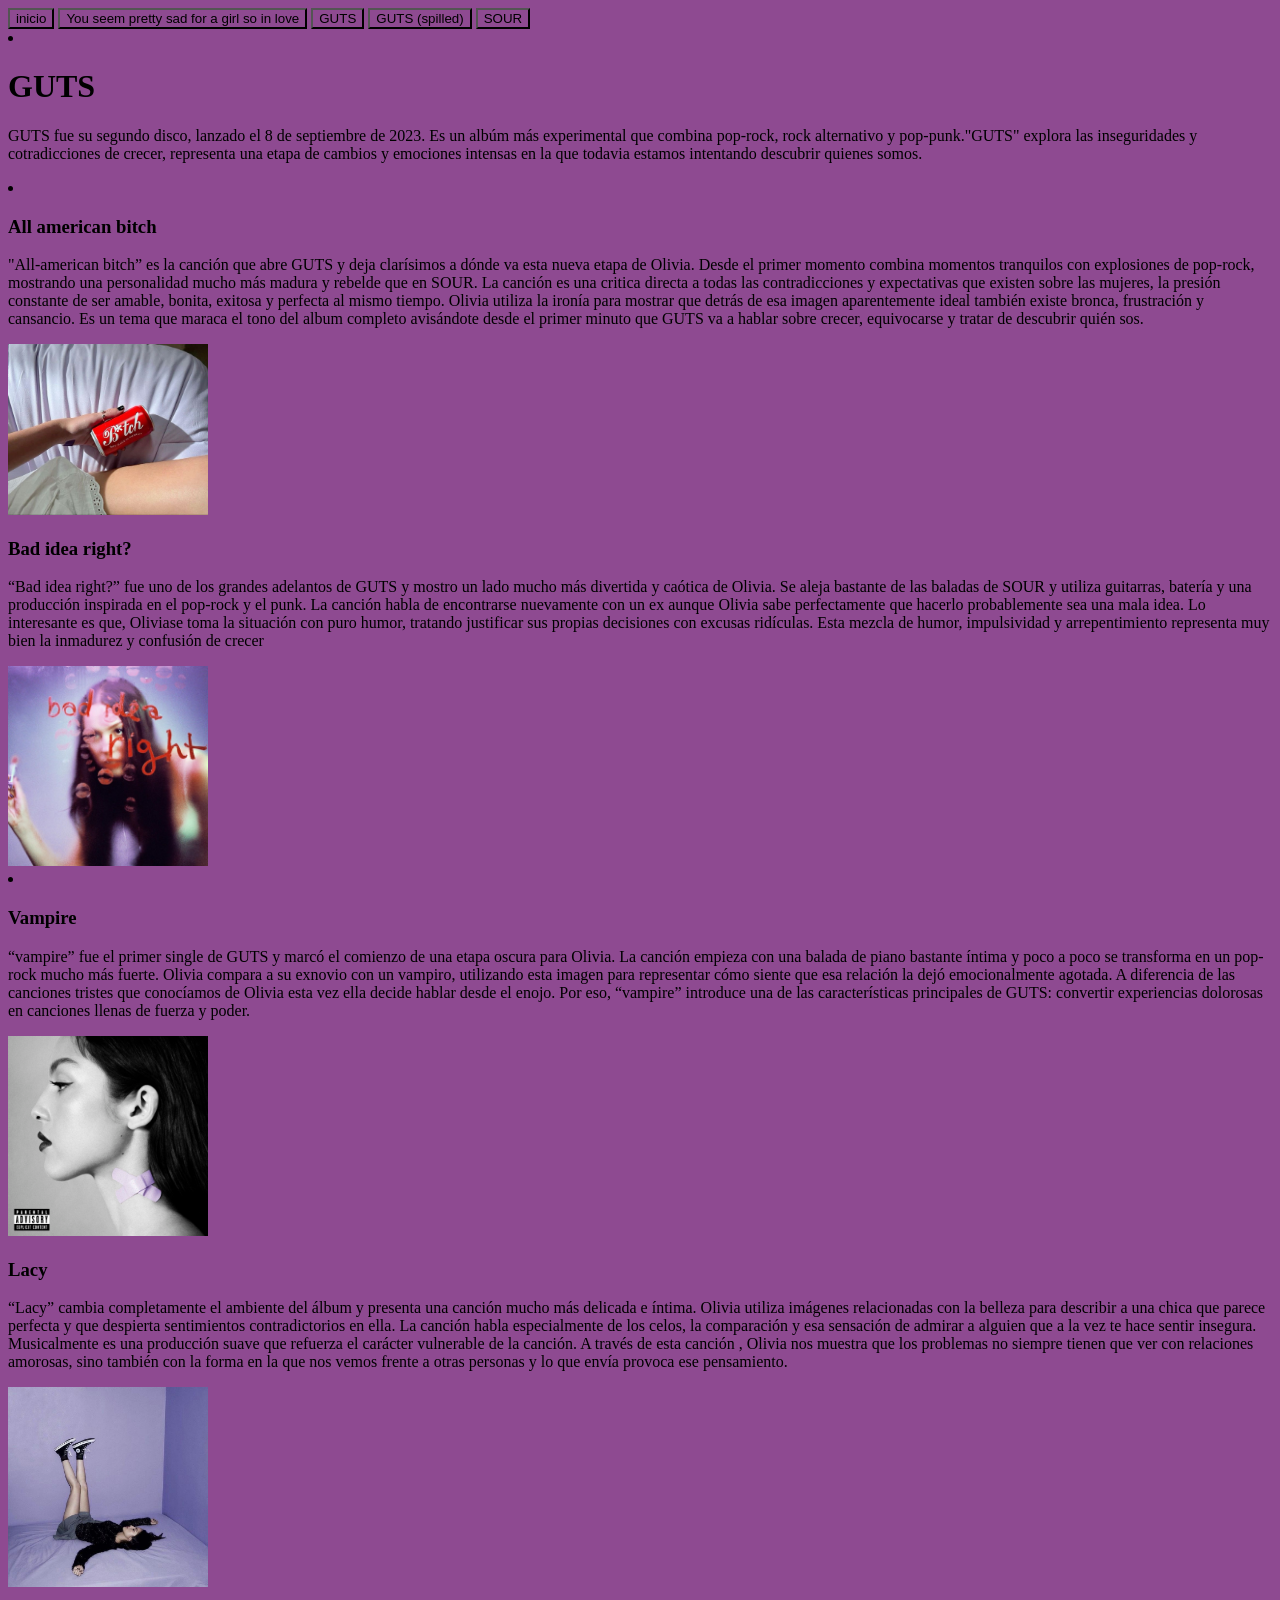
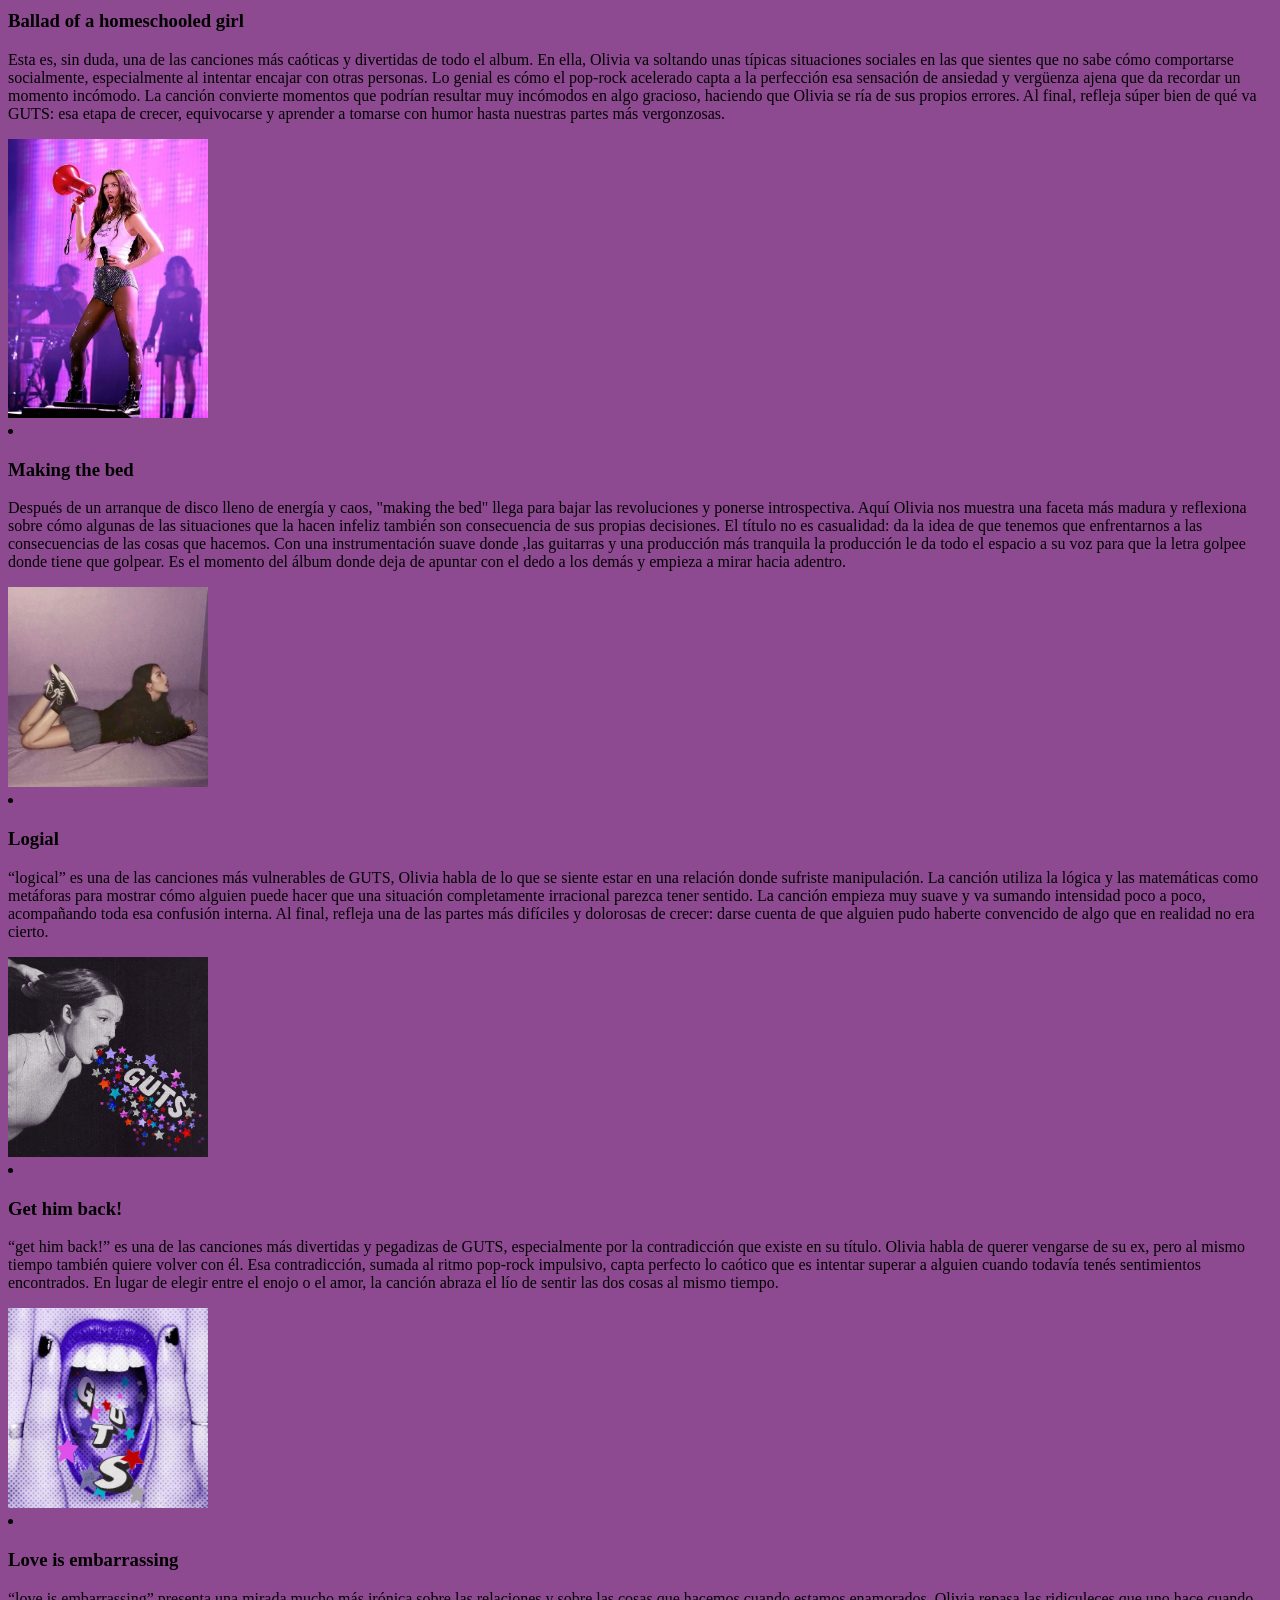
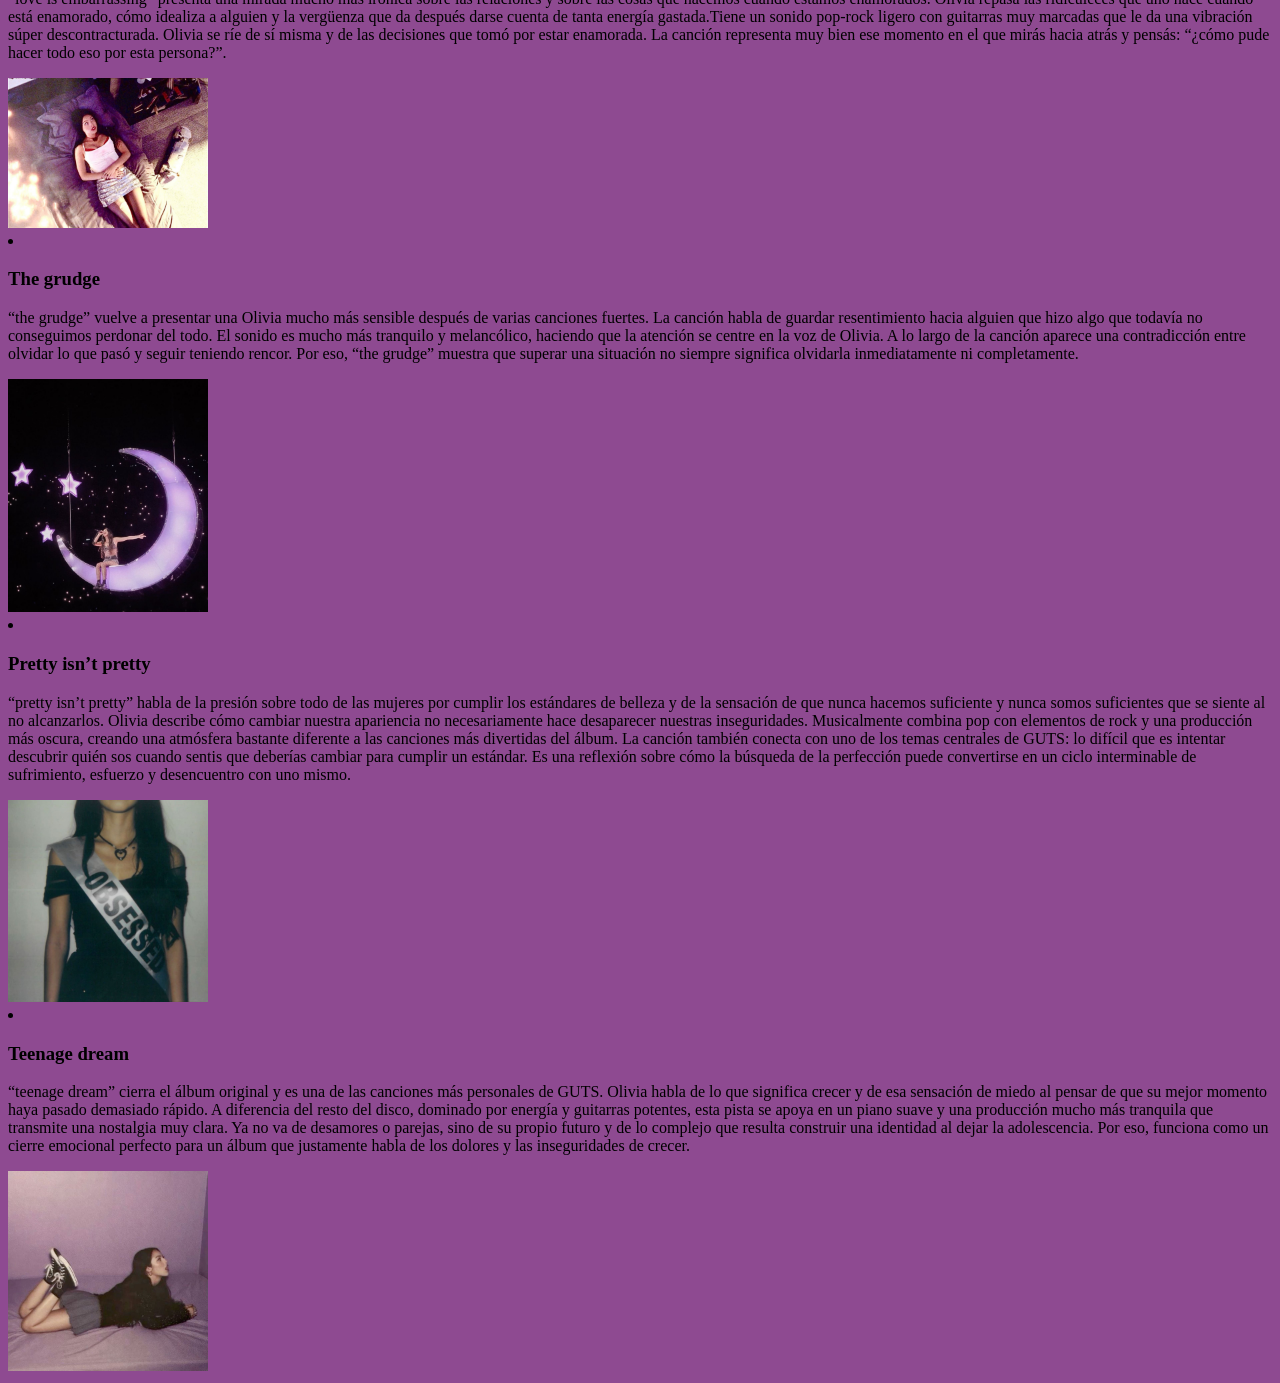
==== GUTS.html @ 8d2d54af "subo archivos" ====
<!DOCTYPE html>
<html lang="en">
<head>
    <meta charset="UTF-8">
    <meta name="viewport" content="width=>, initial-scale=1.0">
    <title>Document</title>
</head>
<body>
    <a href="Presentacion.html"><button>inicio</button></a>
    <a href="You seem.html"><button>You seem pretty sad for a girl so in love</button></a>
    <a href="GUTS.html"><button>GUTS</button></a>
    <a href="gutsdelux.html"><button>GUTS (spilled)</button></a>
    <a href="SOUR.html"><button>SOUR</button></a>
    <!DOCTYPE html>
<html lang="en">
<head>
    <meta charset="UTF-8">
    <meta name="viewport" content="width=device-width, initial-scale=1.0">
    <title>Análisis del nuevo álbum de Olivia Rodrigo</title>
    <link rel="stylesheet" href="guts.css"
    
</head>

<body>
    
    <li>
    
    <h1>GUTS</h1>
<p>GUTS fue su segundo disco, lanzado el 8 de septiembre de 2023. Es un albúm más experimental que combina pop-rock, rock alternativo y pop-punk."GUTS" explora las inseguridades y cotradicciones de crecer, representa una etapa de cambios y emociones intensas en la que todavia estamos intentando descubrir quienes somos.</p>
<li>
    <h3>All american bitch</h3>
    <p>"All-american bitch” es la canción que abre GUTS y deja clarísimos a dónde va esta nueva etapa de Olivia. Desde el primer momento combina momentos tranquilos con explosiones de pop-rock, mostrando una personalidad mucho más madura y rebelde que en SOUR. La canción es una critica directa a todas las contradicciones y expectativas que existen sobre las mujeres, la presión constante de ser amable, bonita, exitosa y perfecta al mismo tiempo. Olivia utiliza la ironía para mostrar que detrás de esa imagen aparentemente ideal también existe bronca, frustración y cansancio. Es un tema que maraca el tono del album completo avisándote desde el primer minuto que GUTS va a hablar sobre crecer, equivocarse y tratar de descubrir quién sos.
    </p>
    <img src="aab.jpeg" alt="imagen 1" width="200p"x

<li> </li>
    <h3>Bad idea right?</h3>
    <p> “Bad idea right?” fue uno de los grandes adelantos de GUTS y mostro un lado mucho más divertida y caótica de Olivia. Se aleja bastante de las baladas de SOUR y utiliza guitarras, batería y una producción inspirada en el pop-rock y el punk. La canción habla de encontrarse nuevamente con un ex aunque Olivia sabe perfectamente que hacerlo probablemente sea una mala idea. Lo interesante es que, Oliviase toma la situación con puro humor, tratando justificar sus propias decisiones con excusas ridículas. Esta mezcla de humor, impulsividad y arrepentimiento representa muy bien la inmadurez y confusión de crecer
    </p>
    <img src="bir.jpeg" alt="imagen 2" width="200p"x
</li>
<li>
    <h3>Vampire</h3>
    <p>“vampire” fue el primer single de GUTS y marcó el comienzo de una etapa oscura para Olivia. La canción empieza con una balada de piano bastante íntima y poco a poco se transforma en un pop-rock mucho más fuerte. Olivia compara a su exnovio con un vampiro, utilizando esta imagen para representar cómo siente que esa relación la dejó emocionalmente agotada. A diferencia de las canciones tristes que conocíamos de Olivia esta vez ella decide hablar desde el enojo. Por eso, “vampire” introduce una de las características principales de GUTS: convertir experiencias dolorosas en canciones llenas de fuerza y poder.
    </p>
    <img src="vampire.jpeg" alt="imagen 3" width="200p"x
<li>
    <h3>Lacy</h3>
    <p>“Lacy” cambia completamente el ambiente del álbum y presenta una canción mucho más delicada e íntima. Olivia utiliza imágenes relacionadas con la belleza para describir a una chica que parece perfecta y que despierta sentimientos contradictorios en ella. La canción habla especialmente de los celos, la comparación y esa sensación de admirar a alguien que a la vez te hace sentir insegura. Musicalmente es una producción suave que refuerza el carácter vulnerable de la canción. A través de esta canción , Olivia nos muestra que los problemas no siempre tienen que ver con relaciones amorosas, sino también con la forma en la que nos vemos frente a otras personas y lo que envía provoca ese pensamiento.
    </p>
    <img src="lacy.jpeg" alt="imagen 4" width="200p"x
</li>
</li>
<h3>Ballad of a homeschooled girl</h3>
Esta es, sin duda, una de las canciones más caóticas y divertidas de todo el album. En ella, Olivia va soltando unas típicas situaciones sociales en las que sientes que no sabe cómo comportarse socialmente, especialmente al intentar encajar con otras personas. Lo genial es cómo el pop-rock acelerado capta a la perfección esa sensación de ansiedad y vergüenza ajena que da recordar un momento incómodo. La canción convierte momentos que podrían resultar muy incómodos en algo gracioso, haciendo que Olivia se ría de sus propios errores. Al final, refleja súper bien de qué va GUTS: esa etapa de crecer, equivocarse y aprender a tomarse con humor hasta nuestras partes más vergonzosas.</P>
<img src="IMG_4314.jpeg" alt="imagen 5" width="200p"x
</li>
<li>
<h3>Making the bed</h3>
<p>Después de un arranque de disco lleno de energía y caos, "making the bed" llega para bajar las revoluciones y ponerse introspectiva. Aquí Olivia nos muestra una faceta más madura y reflexiona sobre cómo algunas de las situaciones que la hacen infeliz también son consecuencia de sus propias decisiones. El título no es casualidad: da la idea de que tenemos que enfrentarnos a las consecuencias de las cosas que hacemos. Con una instrumentación suave donde ,las guitarras y una producción más tranquila la producción le da todo el espacio a su voz para que la letra golpee donde tiene que golpear. Es el momento del álbum donde deja de apuntar con el dedo a los demás y empieza a mirar hacia adentro.
</p>
<img src="IMG_4325.jpeg" alt="imagen 6" width="200p"x
</li>
<li>
<h3>Logial</h3>
<p>“logical” es una de las canciones más vulnerables de GUTS, Olivia habla de lo que se siente estar en una relación donde sufriste manipulación. La canción utiliza la lógica y las matemáticas como metáforas para mostrar cómo alguien puede hacer que una situación completamente irracional parezca tener sentido. La canción empieza muy suave y va sumando intensidad poco a poco, acompañando toda esa confusión interna. Al final, refleja una de las partes más difíciles y dolorosas de crecer: darse cuenta de que alguien pudo haberte convencido de algo que en realidad no era cierto. 
</p>
<img src="IMG_4313.jpeg" alt="imagen 7" width="200p"x
</li>
<li>
<h3>Get him back!</h3>
<p>“get him back!” es una de las canciones más divertidas y pegadizas de GUTS, especialmente por la contradicción que existe en su título. Olivia habla de querer vengarse de su ex, pero al mismo tiempo también quiere volver con él. Esa contradicción, sumada al ritmo pop-rock impulsivo, capta perfecto lo caótico que es intentar superar a alguien cuando todavía tenés sentimientos encontrados. En lugar de elegir entre el enojo o el amor, la canción abraza el lío de sentir las dos cosas al mismo tiempo.</p>
<img src="IMG_4319.jpeg" alt="imagen 8" width="200p"x
</li>
<li>
<h3>Love is embarrassing</h3>
<p>“love is embarrassing” presenta una mirada mucho más irónica sobre las relaciones y sobre las cosas que hacemos cuando estamos enamorados. Olivia repasa las ridiculeces que uno hace cuando está enamorado, cómo idealiza a alguien y la vergüenza que da después darse cuenta de tanta energía gastada.Tiene un sonido pop-rock ligero con guitarras muy marcadas que le da una vibración súper descontracturada. 
    Olivia se ríe de sí misma y de las decisiones que tomó por estar enamorada. La canción representa muy bien ese momento en el que mirás hacia atrás y pensás: “¿cómo pude hacer todo eso por esta persona?”.
    </p>
<img src="IMG_4321.jpeg" alt="imagen 9" width="200p"x
</li>
<li>
<h3>The grudge</h3>
<p>“the grudge” vuelve a presentar una Olivia mucho más sensible después de varias canciones fuertes. La canción habla de guardar resentimiento hacia alguien que hizo algo que todavía no conseguimos perdonar del todo. El sonido es mucho más tranquilo y melancólico, haciendo que la atención se centre en la voz de Olivia. A lo largo de la canción aparece una contradicción entre olvidar lo que pasó y seguir teniendo rencor. Por eso, “the grudge” muestra que superar una situación no siempre significa olvidarla inmediatamente ni completamente.</p>
<img src="IMG_4316.jpeg" alt="imagen 10" width="200p"x
</li>
<li>
<h3>Pretty isn’t pretty</h3>
<p>“pretty isn’t pretty” habla de la presión sobre todo de las mujeres por cumplir los estándares de belleza y de la sensación de que nunca hacemos suficiente y nunca somos suficientes que se siente al no alcanzarlos. Olivia describe cómo cambiar nuestra apariencia no necesariamente hace desaparecer nuestras inseguridades. Musicalmente combina pop con elementos de rock y una producción más oscura, creando una atmósfera bastante diferente a las canciones más divertidas del álbum. La canción también conecta con uno de los temas centrales de GUTS: lo difícil que es intentar descubrir quién sos cuando sentis que deberías cambiar para cumplir un estándar. Es una reflexión sobre cómo la búsqueda de la perfección puede convertirse en un ciclo interminable de sufrimiento, esfuerzo y desencuentro con uno mismo.</p>
<img src="IMG_4323.jpeg" alt="imagen 11" width="200p"x
</li>
<li>
<h3>Teenage dream</h3>
<p>“teenage dream” cierra el álbum original y es una de las canciones más personales de GUTS. Olivia habla de lo que significa crecer y de esa sensación de miedo al pensar de que su mejor momento haya pasado demasiado rápido. A diferencia del resto del disco, dominado por energía y guitarras potentes, esta pista se apoya en un piano suave y una producción mucho más tranquila que transmite una nostalgia muy clara. Ya no va de desamores o parejas, sino de su propio futuro y de lo complejo que resulta construir una identidad al dejar la adolescencia. Por eso, funciona como un cierre emocional perfecto para un álbum que justamente habla de los dolores y las inseguridades de crecer.</p>
<img src="IMG_4325.jpeg" alt="imagen 12" width="200p"x
</li>
</body>
</body>
</html>
---- guts.css ----
*{background-color:rgb(142, 74, 145)}
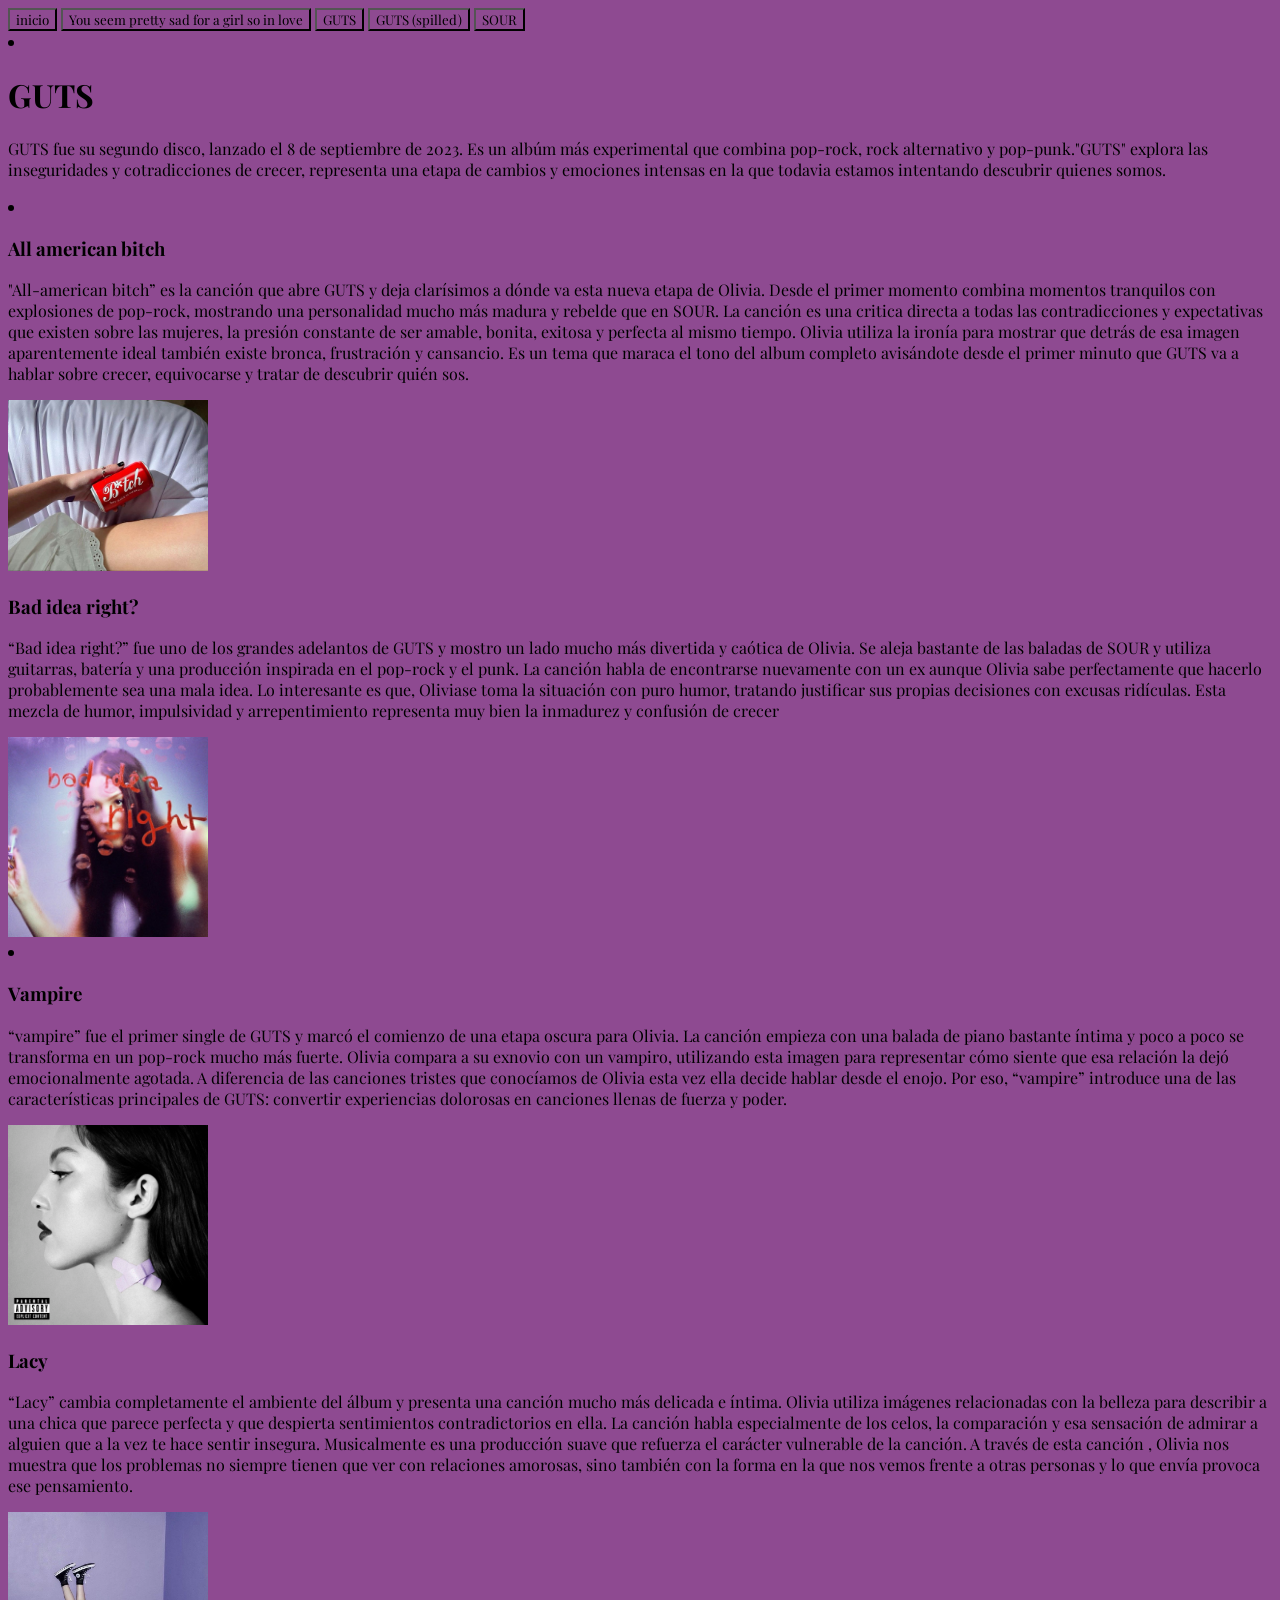
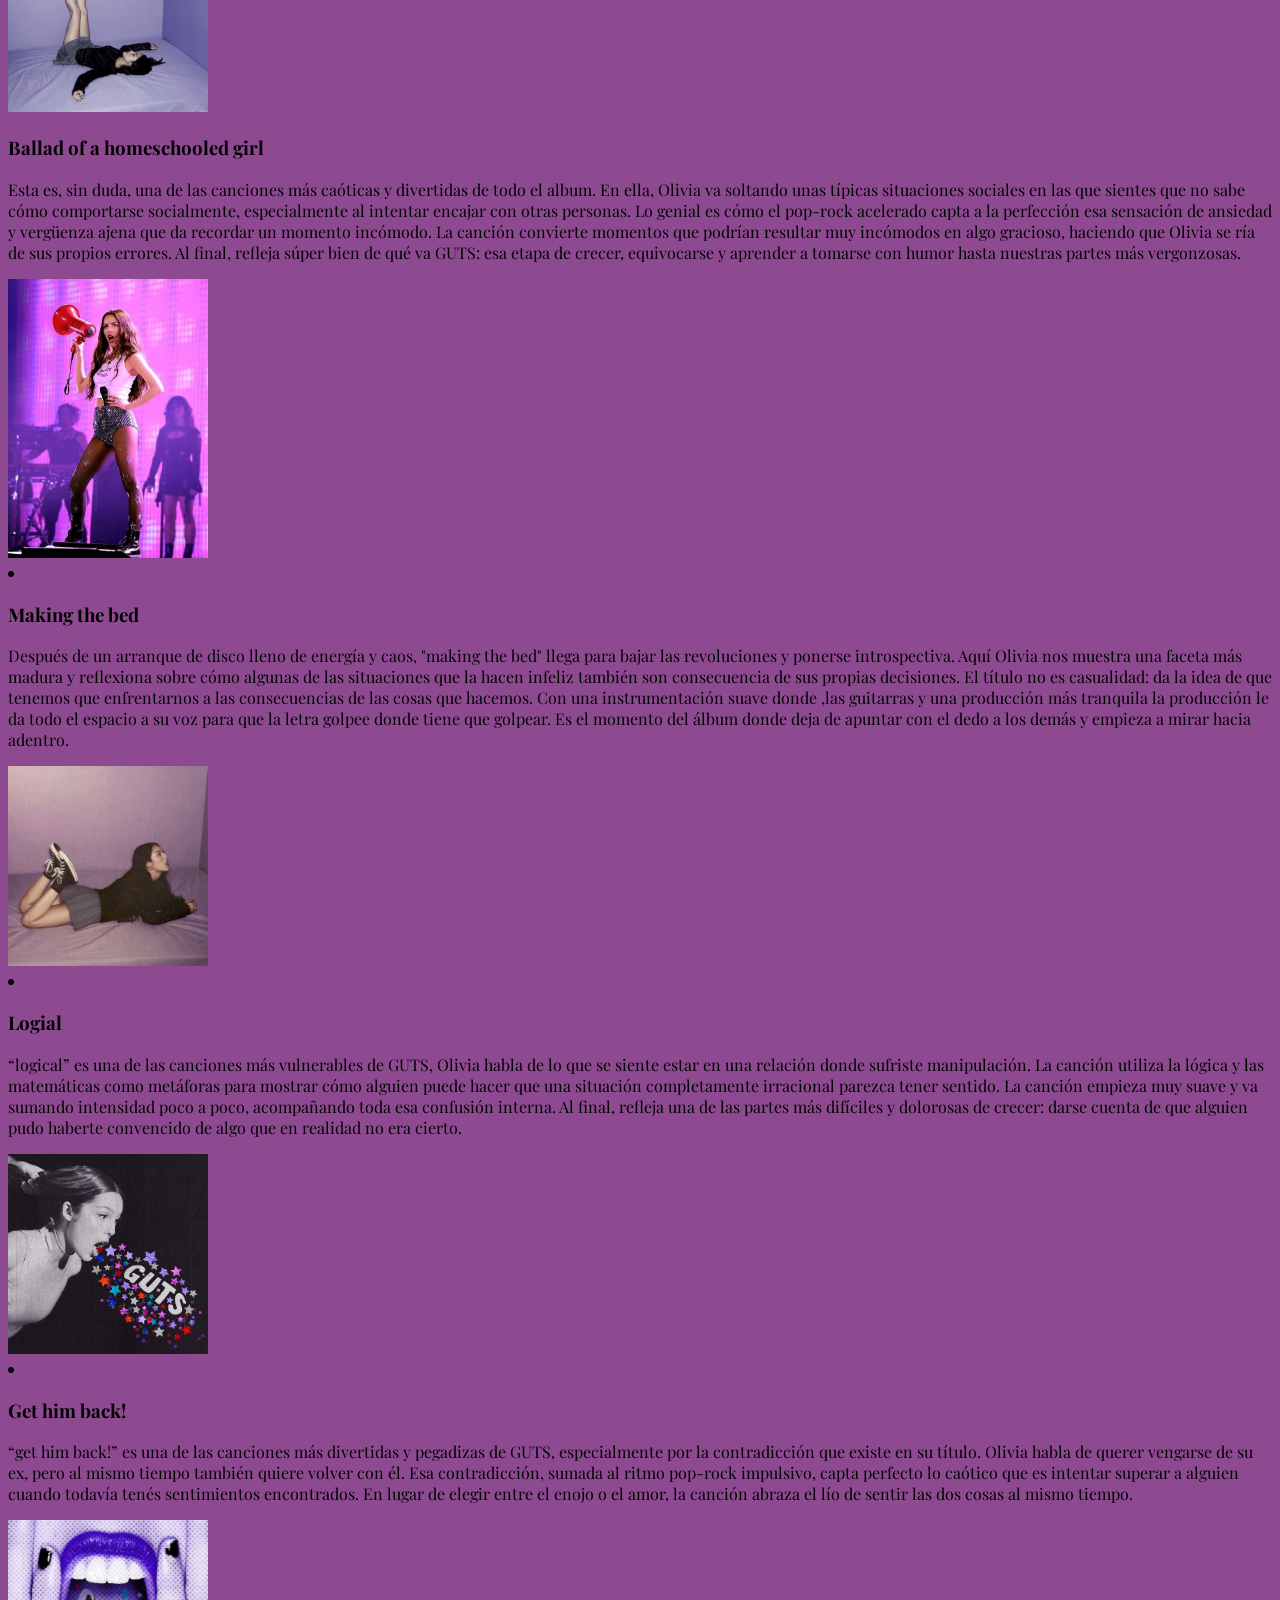
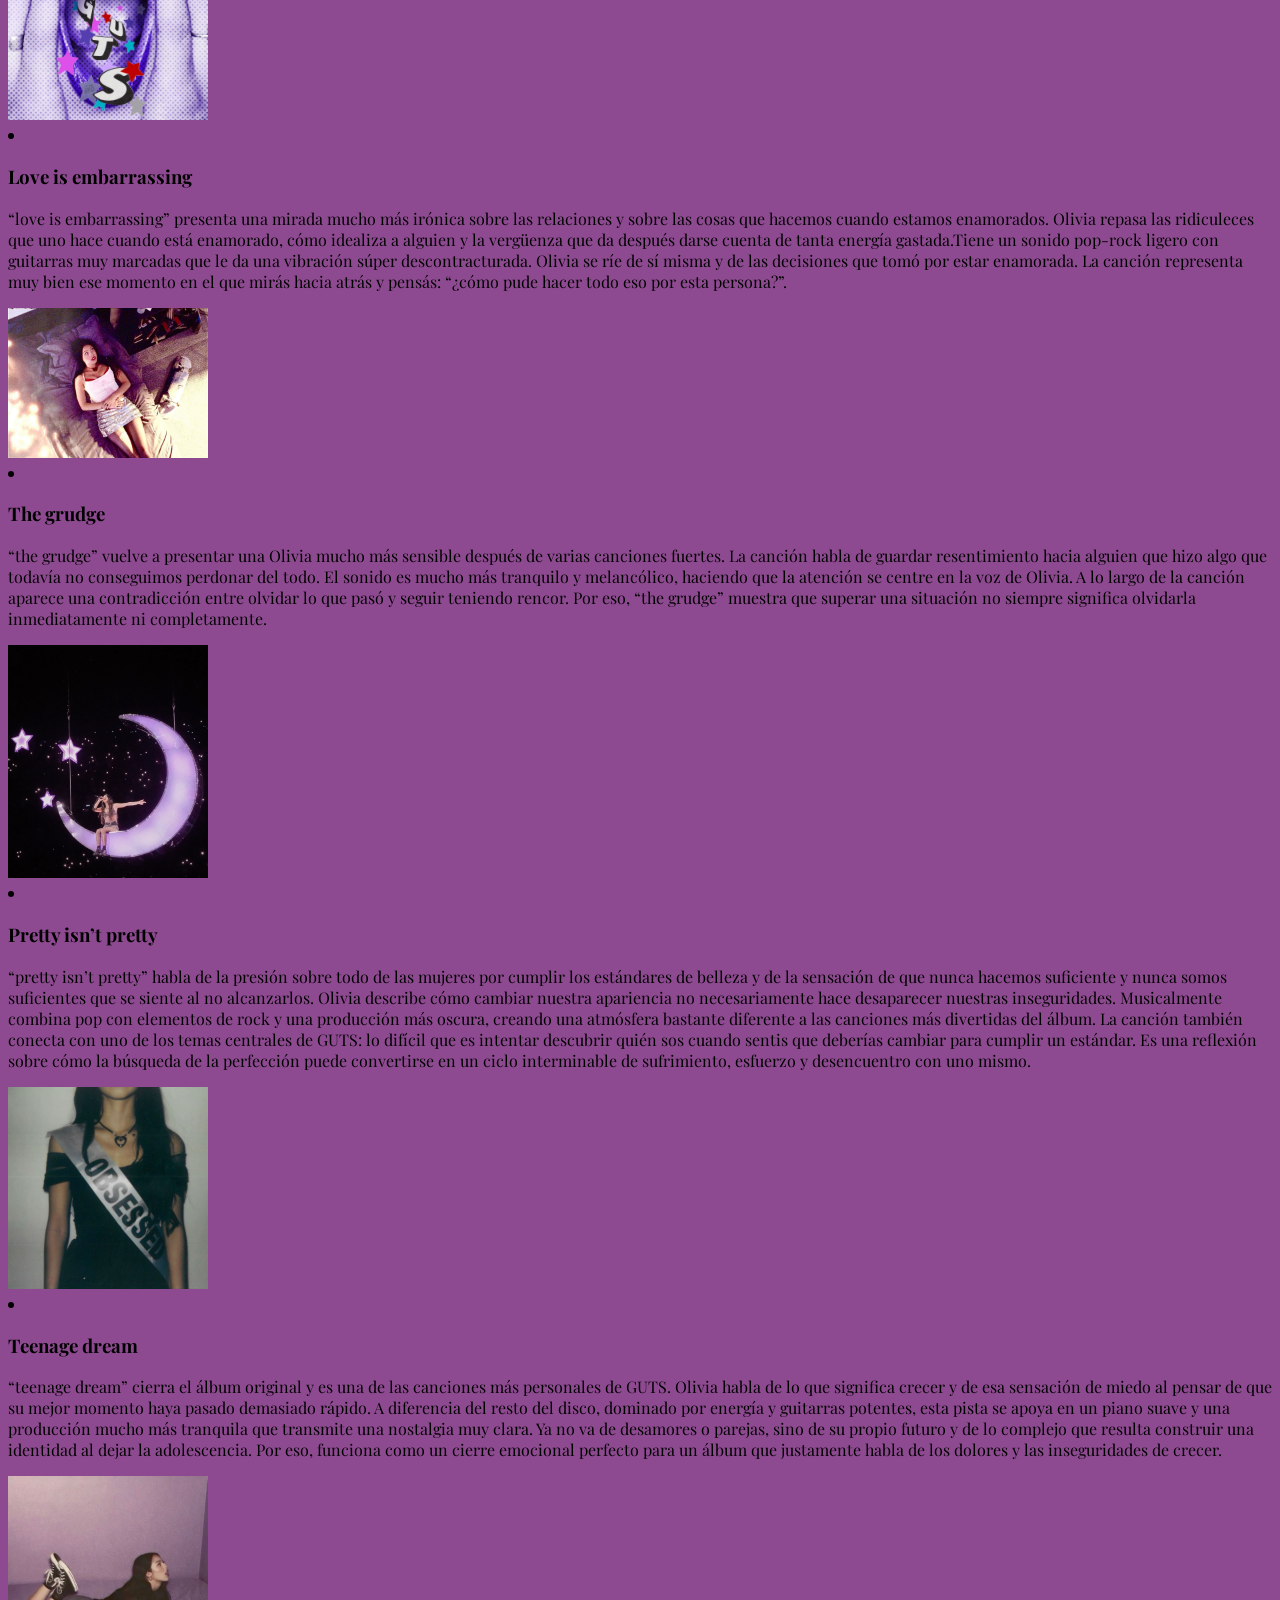
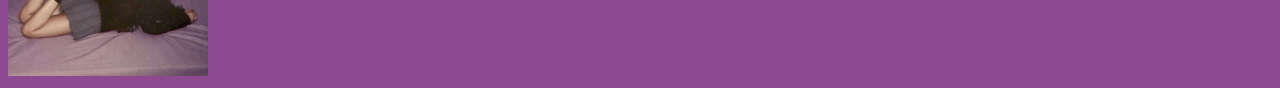
==== commit b07af327: "actualizo la fuente" ====
--- a/GUTS.html
+++ b/GUTS.html
@@ -4,22 +4,18 @@
     <meta charset="UTF-8">
     <meta name="viewport" content="width=>, initial-scale=1.0">
     <title>Document</title>
+    <link rel="preconnect" href="https://fonts.googleapis.com">
+<link rel="preconnect" href="https://fonts.gstatic.com" crossorigin>
+<link href="https://fonts.googleapis.com/css2?family=Playfair+Display:ital,wght@0,400..900;1,400..900&display=swap" rel="stylesheet">
+<link rel="stylesheet" href="guts.css">
 </head>
 <body>
-    <a href="Presentacion.html"><button>inicio</button></a>
+    <a href="index.html"><button>inicio</button></a>
     <a href="You seem.html"><button>You seem pretty sad for a girl so in love</button></a>
     <a href="GUTS.html"><button>GUTS</button></a>
     <a href="gutsdelux.html"><button>GUTS (spilled)</button></a>
     <a href="SOUR.html"><button>SOUR</button></a>
-    <!DOCTYPE html>
-<html lang="en">
-<head>
-    <meta charset="UTF-8">
-    <meta name="viewport" content="width=device-width, initial-scale=1.0">
-    <title>Análisis del nuevo álbum de Olivia Rodrigo</title>
-    <link rel="stylesheet" href="guts.css"
-    
-</head>
+
 
 <body>
     
@@ -95,5 +91,5 @@
 <img src="IMG_4325.jpeg" alt="imagen 12" width="200p"x
 </li>
 </body>
-</body>
+
 </html>
--- a/guts.css
+++ b/guts.css
@@ -1 +1,5 @@
-*{background-color:rgb(142, 74, 145)}+*{background-color:rgb(142, 74, 145);
+    font-family: "Playfair Display", serif;
+    font-optical-sizing: auto;
+    font-weight: auto;
+    font-style: normal;}
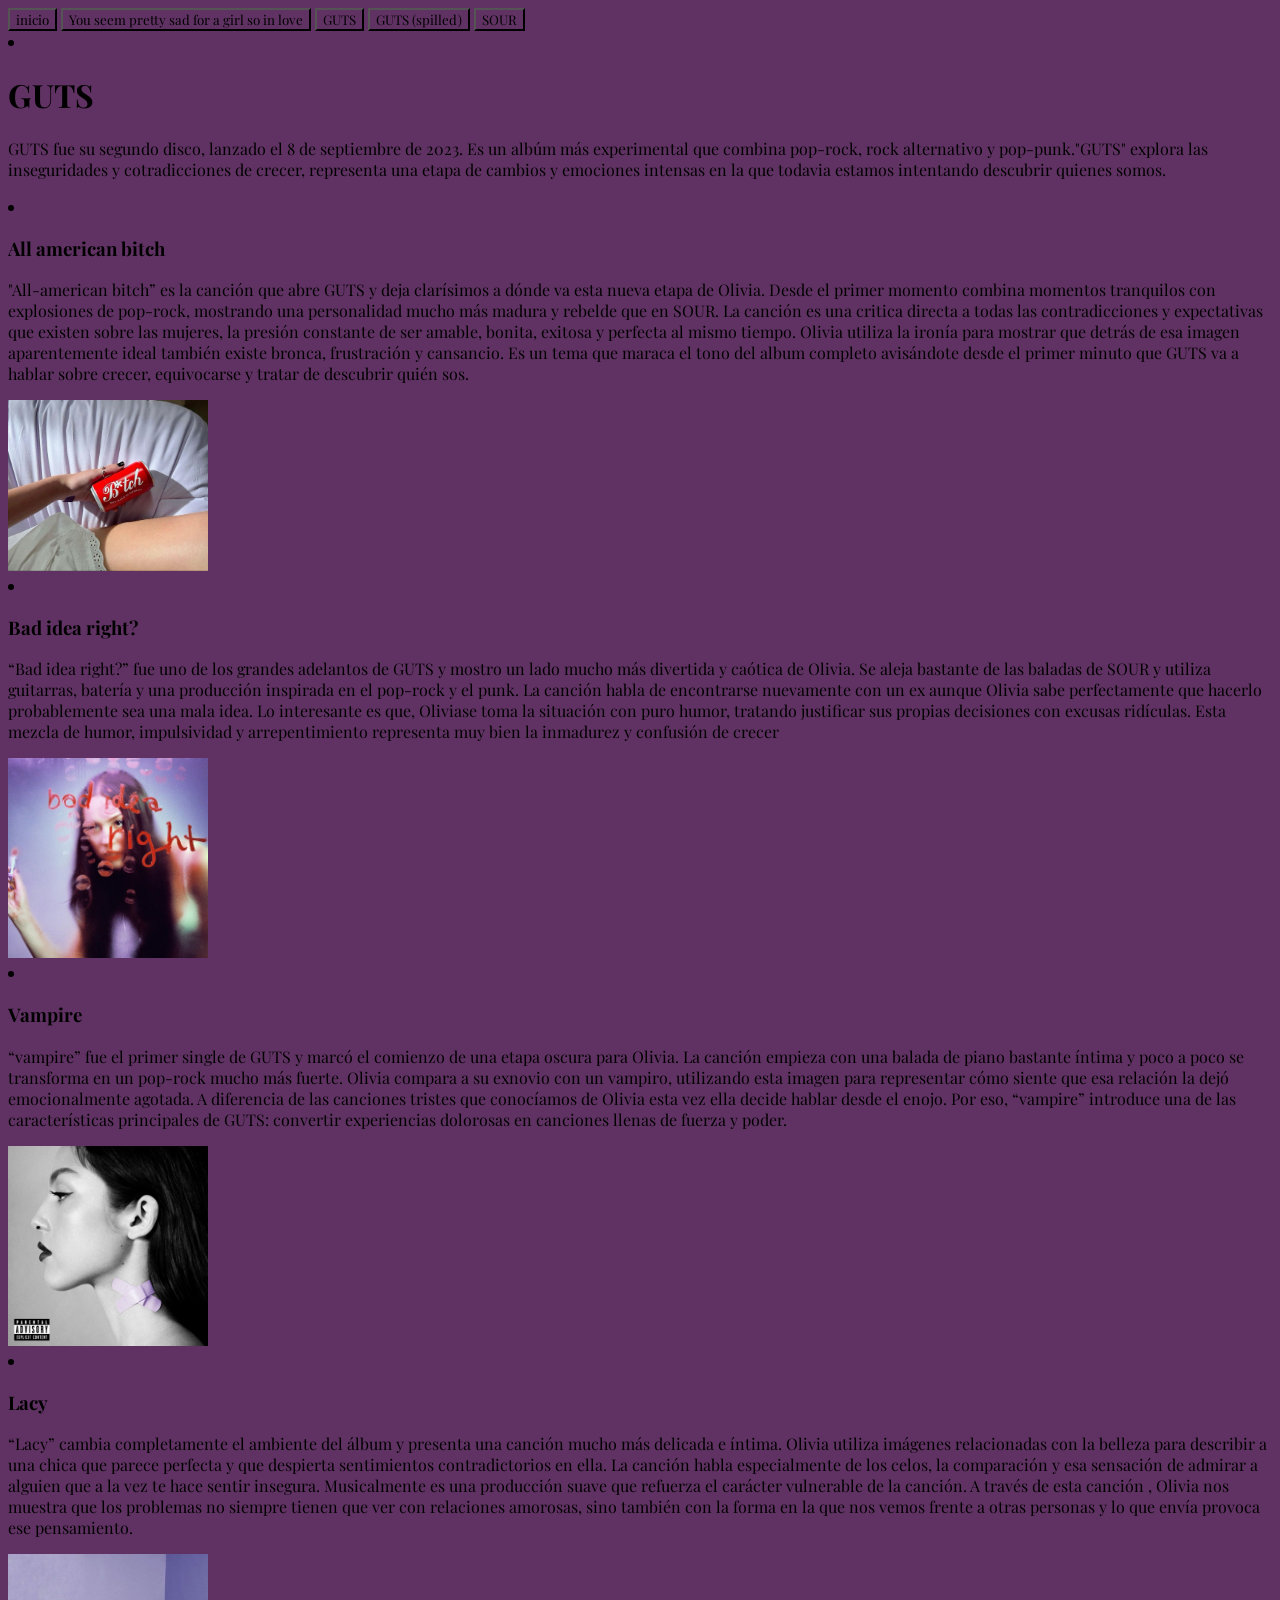
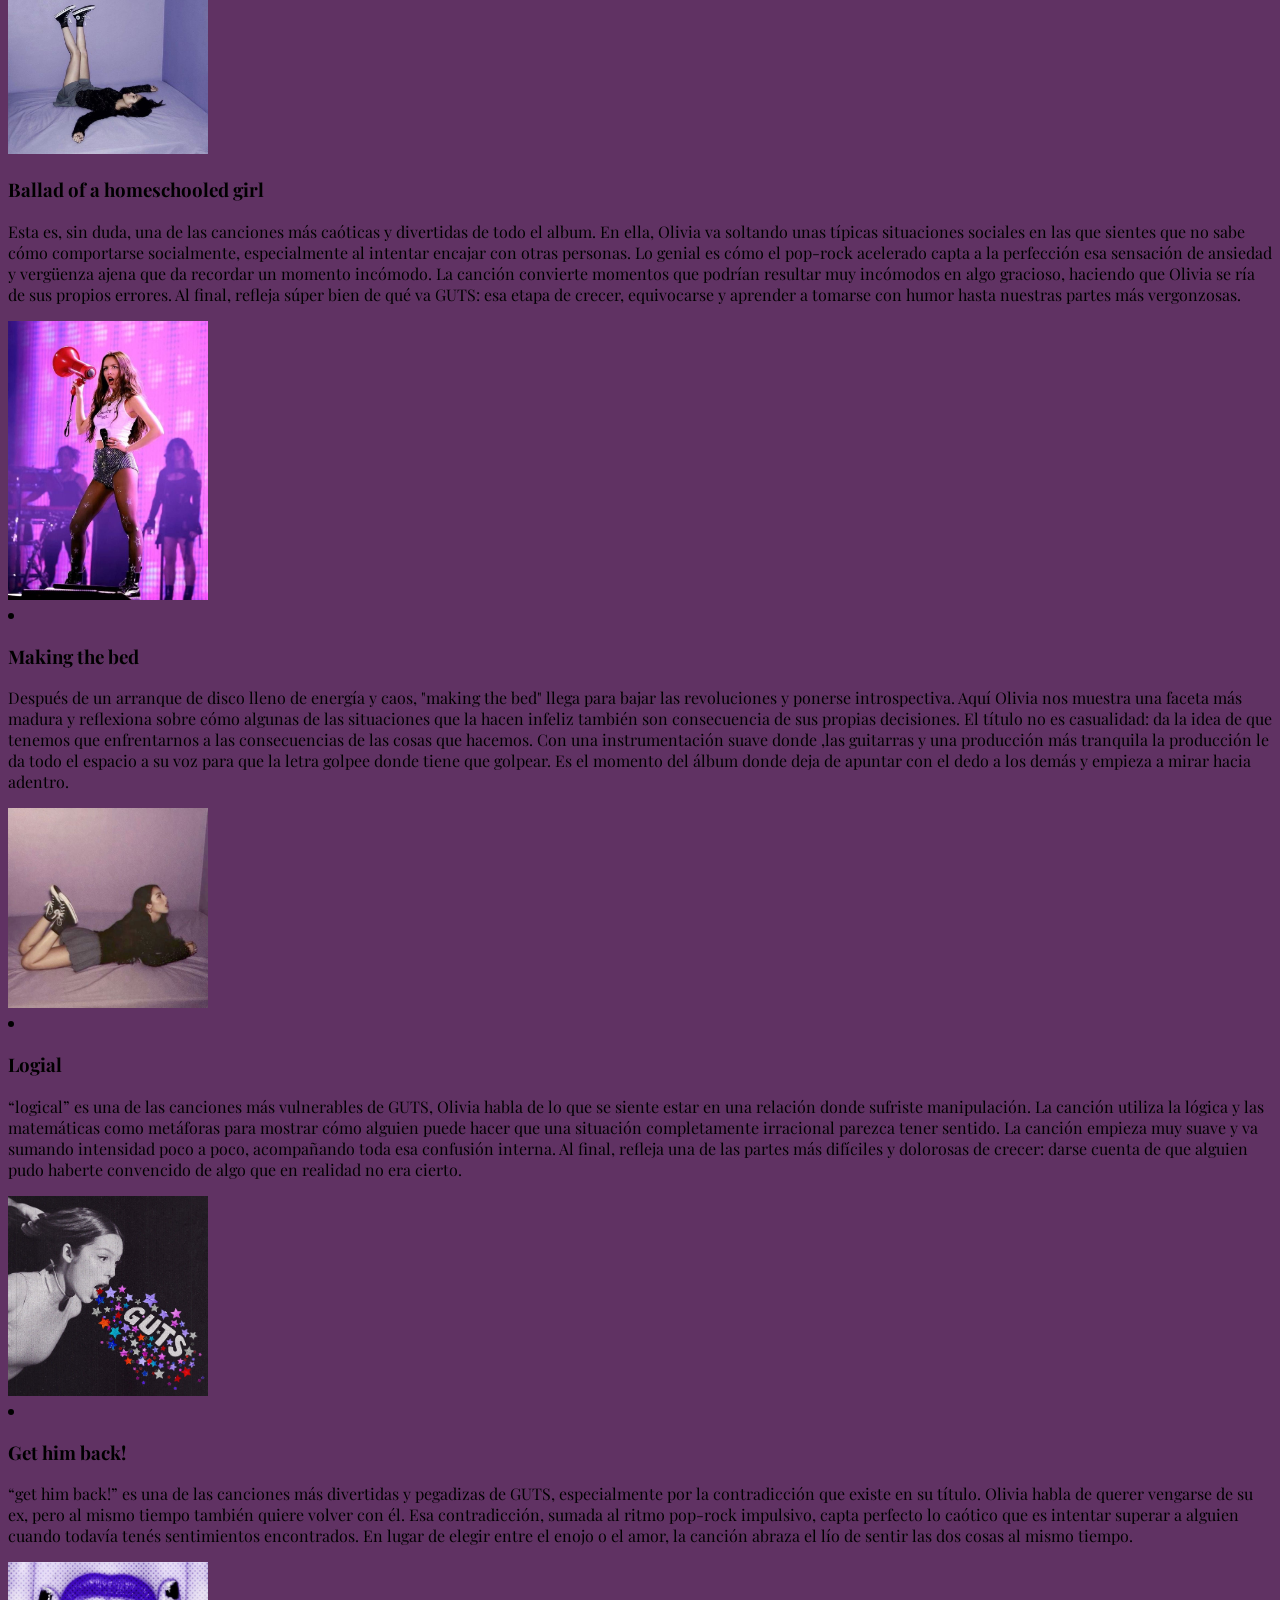
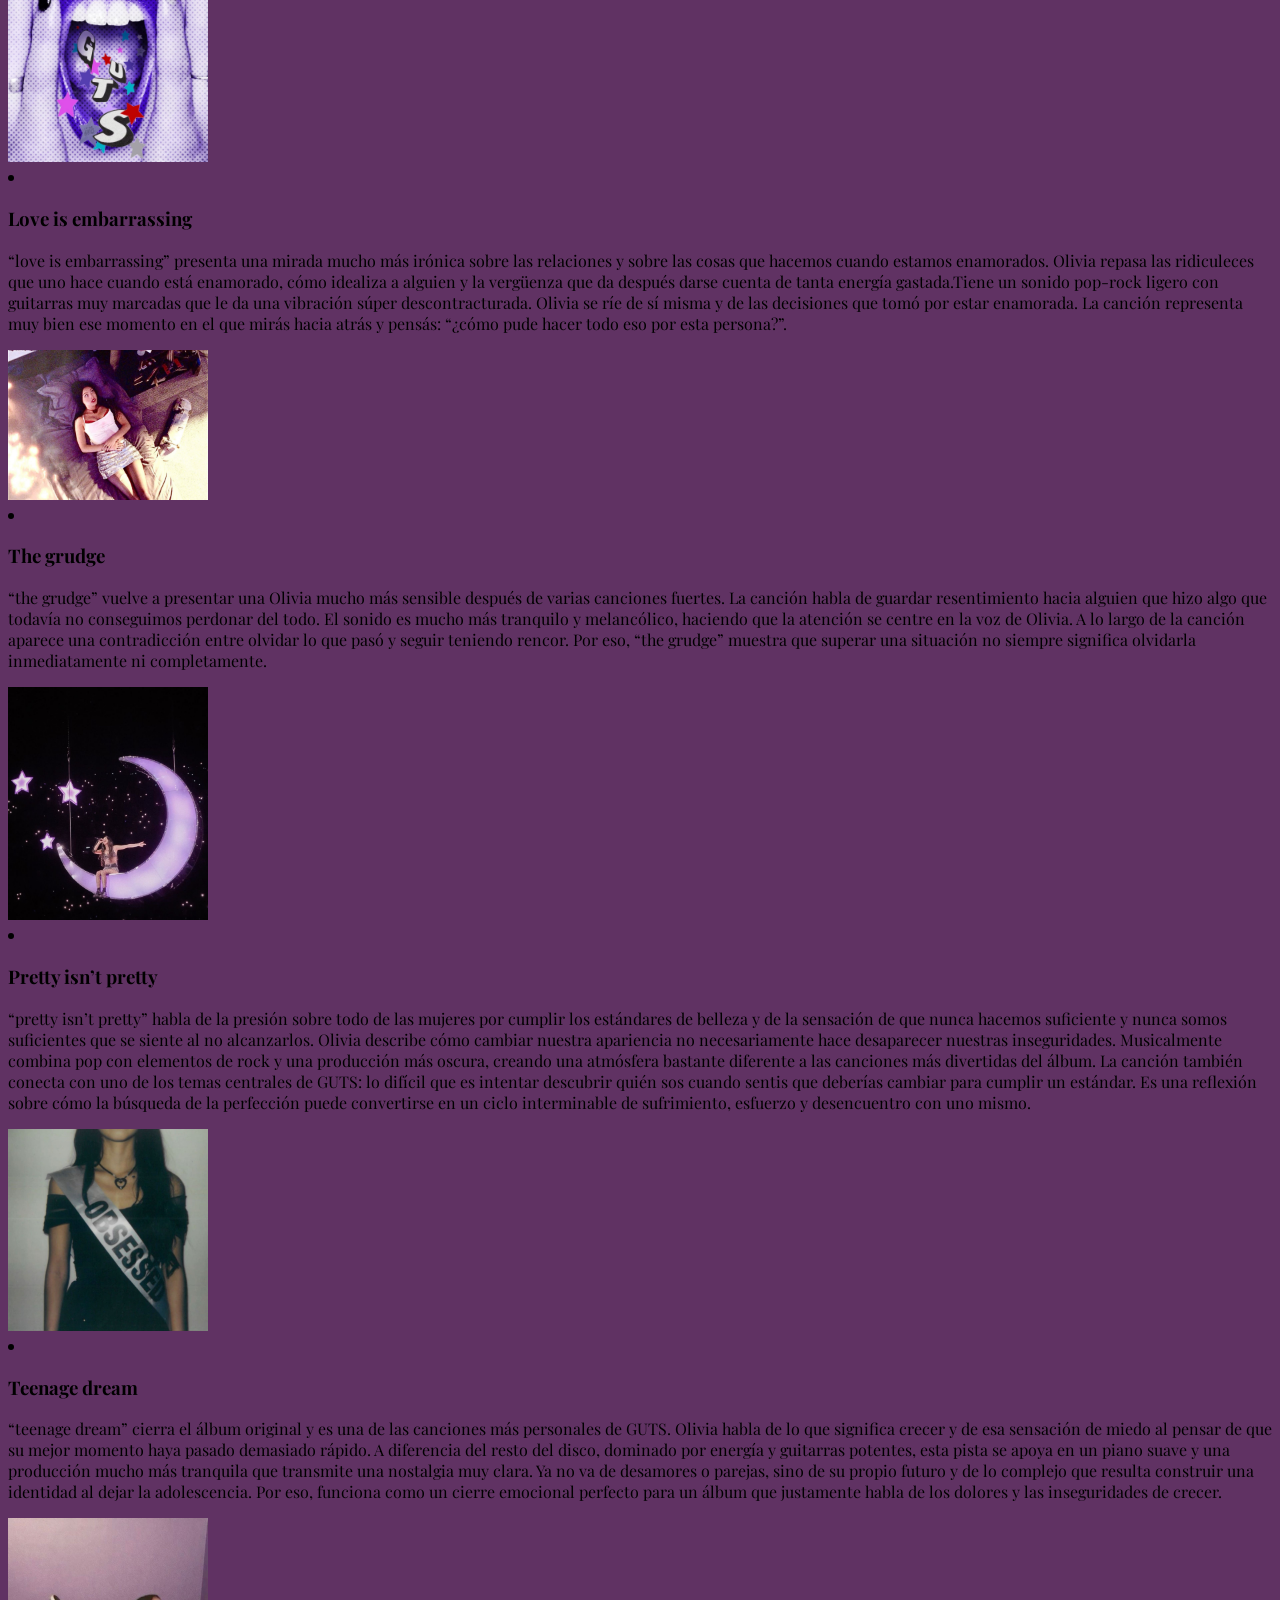
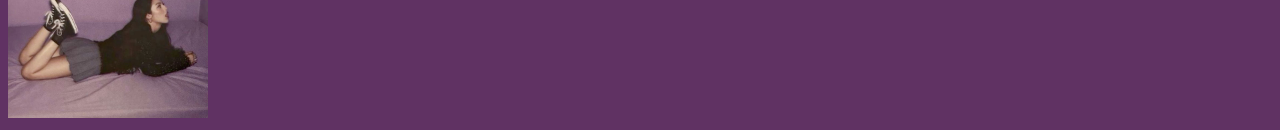
==== commit e1107268: "update" ====
--- a/GUTS.html
+++ b/GUTS.html
@@ -17,7 +17,7 @@
     <a href="SOUR.html"><button>SOUR</button></a>
 
 
-<body>
+
     
     <li>
     
@@ -27,68 +27,68 @@
     <h3>All american bitch</h3>
     <p>"All-american bitch” es la canción que abre GUTS y deja clarísimos a dónde va esta nueva etapa de Olivia. Desde el primer momento combina momentos tranquilos con explosiones de pop-rock, mostrando una personalidad mucho más madura y rebelde que en SOUR. La canción es una critica directa a todas las contradicciones y expectativas que existen sobre las mujeres, la presión constante de ser amable, bonita, exitosa y perfecta al mismo tiempo. Olivia utiliza la ironía para mostrar que detrás de esa imagen aparentemente ideal también existe bronca, frustración y cansancio. Es un tema que maraca el tono del album completo avisándote desde el primer minuto que GUTS va a hablar sobre crecer, equivocarse y tratar de descubrir quién sos.
     </p>
-    <img src="aab.jpeg" alt="imagen 1" width="200p"x
+    <img src="aab.jpeg" alt="imagen 1" width="200p"x>
 
 <li> </li>
     <h3>Bad idea right?</h3>
     <p> “Bad idea right?” fue uno de los grandes adelantos de GUTS y mostro un lado mucho más divertida y caótica de Olivia. Se aleja bastante de las baladas de SOUR y utiliza guitarras, batería y una producción inspirada en el pop-rock y el punk. La canción habla de encontrarse nuevamente con un ex aunque Olivia sabe perfectamente que hacerlo probablemente sea una mala idea. Lo interesante es que, Oliviase toma la situación con puro humor, tratando justificar sus propias decisiones con excusas ridículas. Esta mezcla de humor, impulsividad y arrepentimiento representa muy bien la inmadurez y confusión de crecer
     </p>
-    <img src="bir.jpeg" alt="imagen 2" width="200p"x
+    <img src="bir.jpeg" alt="imagen 2" width="200p"x>
 </li>
 <li>
     <h3>Vampire</h3>
     <p>“vampire” fue el primer single de GUTS y marcó el comienzo de una etapa oscura para Olivia. La canción empieza con una balada de piano bastante íntima y poco a poco se transforma en un pop-rock mucho más fuerte. Olivia compara a su exnovio con un vampiro, utilizando esta imagen para representar cómo siente que esa relación la dejó emocionalmente agotada. A diferencia de las canciones tristes que conocíamos de Olivia esta vez ella decide hablar desde el enojo. Por eso, “vampire” introduce una de las características principales de GUTS: convertir experiencias dolorosas en canciones llenas de fuerza y poder.
     </p>
-    <img src="vampire.jpeg" alt="imagen 3" width="200p"x
+    <img src="vampire.jpeg" alt="imagen 3" width="200p"x>
 <li>
     <h3>Lacy</h3>
     <p>“Lacy” cambia completamente el ambiente del álbum y presenta una canción mucho más delicada e íntima. Olivia utiliza imágenes relacionadas con la belleza para describir a una chica que parece perfecta y que despierta sentimientos contradictorios en ella. La canción habla especialmente de los celos, la comparación y esa sensación de admirar a alguien que a la vez te hace sentir insegura. Musicalmente es una producción suave que refuerza el carácter vulnerable de la canción. A través de esta canción , Olivia nos muestra que los problemas no siempre tienen que ver con relaciones amorosas, sino también con la forma en la que nos vemos frente a otras personas y lo que envía provoca ese pensamiento.
     </p>
-    <img src="lacy.jpeg" alt="imagen 4" width="200p"x
+    <img src="lacy.jpeg" alt="imagen 4" width="200p"x>
 </li>
 </li>
 <h3>Ballad of a homeschooled girl</h3>
 Esta es, sin duda, una de las canciones más caóticas y divertidas de todo el album. En ella, Olivia va soltando unas típicas situaciones sociales en las que sientes que no sabe cómo comportarse socialmente, especialmente al intentar encajar con otras personas. Lo genial es cómo el pop-rock acelerado capta a la perfección esa sensación de ansiedad y vergüenza ajena que da recordar un momento incómodo. La canción convierte momentos que podrían resultar muy incómodos en algo gracioso, haciendo que Olivia se ría de sus propios errores. Al final, refleja súper bien de qué va GUTS: esa etapa de crecer, equivocarse y aprender a tomarse con humor hasta nuestras partes más vergonzosas.</P>
-<img src="IMG_4314.jpeg" alt="imagen 5" width="200p"x
+<img src="IMG_4314.jpeg" alt="imagen 5" width="200p"x>
 </li>
 <li>
 <h3>Making the bed</h3>
 <p>Después de un arranque de disco lleno de energía y caos, "making the bed" llega para bajar las revoluciones y ponerse introspectiva. Aquí Olivia nos muestra una faceta más madura y reflexiona sobre cómo algunas de las situaciones que la hacen infeliz también son consecuencia de sus propias decisiones. El título no es casualidad: da la idea de que tenemos que enfrentarnos a las consecuencias de las cosas que hacemos. Con una instrumentación suave donde ,las guitarras y una producción más tranquila la producción le da todo el espacio a su voz para que la letra golpee donde tiene que golpear. Es el momento del álbum donde deja de apuntar con el dedo a los demás y empieza a mirar hacia adentro.
 </p>
-<img src="IMG_4325.jpeg" alt="imagen 6" width="200p"x
+<img src="IMG_4325.jpeg" alt="imagen 6" width="200p"x>
 </li>
 <li>
 <h3>Logial</h3>
 <p>“logical” es una de las canciones más vulnerables de GUTS, Olivia habla de lo que se siente estar en una relación donde sufriste manipulación. La canción utiliza la lógica y las matemáticas como metáforas para mostrar cómo alguien puede hacer que una situación completamente irracional parezca tener sentido. La canción empieza muy suave y va sumando intensidad poco a poco, acompañando toda esa confusión interna. Al final, refleja una de las partes más difíciles y dolorosas de crecer: darse cuenta de que alguien pudo haberte convencido de algo que en realidad no era cierto. 
 </p>
-<img src="IMG_4313.jpeg" alt="imagen 7" width="200p"x
+<img src="IMG_4313.jpeg" alt="imagen 7" width="200p"x>
 </li>
 <li>
 <h3>Get him back!</h3>
 <p>“get him back!” es una de las canciones más divertidas y pegadizas de GUTS, especialmente por la contradicción que existe en su título. Olivia habla de querer vengarse de su ex, pero al mismo tiempo también quiere volver con él. Esa contradicción, sumada al ritmo pop-rock impulsivo, capta perfecto lo caótico que es intentar superar a alguien cuando todavía tenés sentimientos encontrados. En lugar de elegir entre el enojo o el amor, la canción abraza el lío de sentir las dos cosas al mismo tiempo.</p>
-<img src="IMG_4319.jpeg" alt="imagen 8" width="200p"x
+<img src="IMG_4319.jpeg" alt="imagen 8" width="200p"x>
 </li>
 <li>
 <h3>Love is embarrassing</h3>
 <p>“love is embarrassing” presenta una mirada mucho más irónica sobre las relaciones y sobre las cosas que hacemos cuando estamos enamorados. Olivia repasa las ridiculeces que uno hace cuando está enamorado, cómo idealiza a alguien y la vergüenza que da después darse cuenta de tanta energía gastada.Tiene un sonido pop-rock ligero con guitarras muy marcadas que le da una vibración súper descontracturada. 
     Olivia se ríe de sí misma y de las decisiones que tomó por estar enamorada. La canción representa muy bien ese momento en el que mirás hacia atrás y pensás: “¿cómo pude hacer todo eso por esta persona?”.
     </p>
-<img src="IMG_4321.jpeg" alt="imagen 9" width="200p"x
+<img src="IMG_4321.jpeg" alt="imagen 9" width="200p"x>
 </li>
 <li>
 <h3>The grudge</h3>
 <p>“the grudge” vuelve a presentar una Olivia mucho más sensible después de varias canciones fuertes. La canción habla de guardar resentimiento hacia alguien que hizo algo que todavía no conseguimos perdonar del todo. El sonido es mucho más tranquilo y melancólico, haciendo que la atención se centre en la voz de Olivia. A lo largo de la canción aparece una contradicción entre olvidar lo que pasó y seguir teniendo rencor. Por eso, “the grudge” muestra que superar una situación no siempre significa olvidarla inmediatamente ni completamente.</p>
-<img src="IMG_4316.jpeg" alt="imagen 10" width="200p"x
+<img src="IMG_4316.jpeg" alt="imagen 10" width="200p"x>
 </li>
 <li>
 <h3>Pretty isn’t pretty</h3>
 <p>“pretty isn’t pretty” habla de la presión sobre todo de las mujeres por cumplir los estándares de belleza y de la sensación de que nunca hacemos suficiente y nunca somos suficientes que se siente al no alcanzarlos. Olivia describe cómo cambiar nuestra apariencia no necesariamente hace desaparecer nuestras inseguridades. Musicalmente combina pop con elementos de rock y una producción más oscura, creando una atmósfera bastante diferente a las canciones más divertidas del álbum. La canción también conecta con uno de los temas centrales de GUTS: lo difícil que es intentar descubrir quién sos cuando sentis que deberías cambiar para cumplir un estándar. Es una reflexión sobre cómo la búsqueda de la perfección puede convertirse en un ciclo interminable de sufrimiento, esfuerzo y desencuentro con uno mismo.</p>
-<img src="IMG_4323.jpeg" alt="imagen 11" width="200p"x
+<img src="IMG_4323.jpeg" alt="imagen 11" width="200p"x>
 </li>
 <li>
 <h3>Teenage dream</h3>
 <p>“teenage dream” cierra el álbum original y es una de las canciones más personales de GUTS. Olivia habla de lo que significa crecer y de esa sensación de miedo al pensar de que su mejor momento haya pasado demasiado rápido. A diferencia del resto del disco, dominado por energía y guitarras potentes, esta pista se apoya en un piano suave y una producción mucho más tranquila que transmite una nostalgia muy clara. Ya no va de desamores o parejas, sino de su propio futuro y de lo complejo que resulta construir una identidad al dejar la adolescencia. Por eso, funciona como un cierre emocional perfecto para un álbum que justamente habla de los dolores y las inseguridades de crecer.</p>
-<img src="IMG_4325.jpeg" alt="imagen 12" width="200p"x
+<img src="IMG_4325.jpeg" alt="imagen 12" width="200p"x>
 </li>
 </body>
 
--- a/guts.css
+++ b/guts.css
@@ -1,4 +1,4 @@
-*{background-color:rgb(142, 74, 145);
+*{background-color:rgb(96, 50, 99);
     font-family: "Playfair Display", serif;
     font-optical-sizing: auto;
     font-weight: auto;
